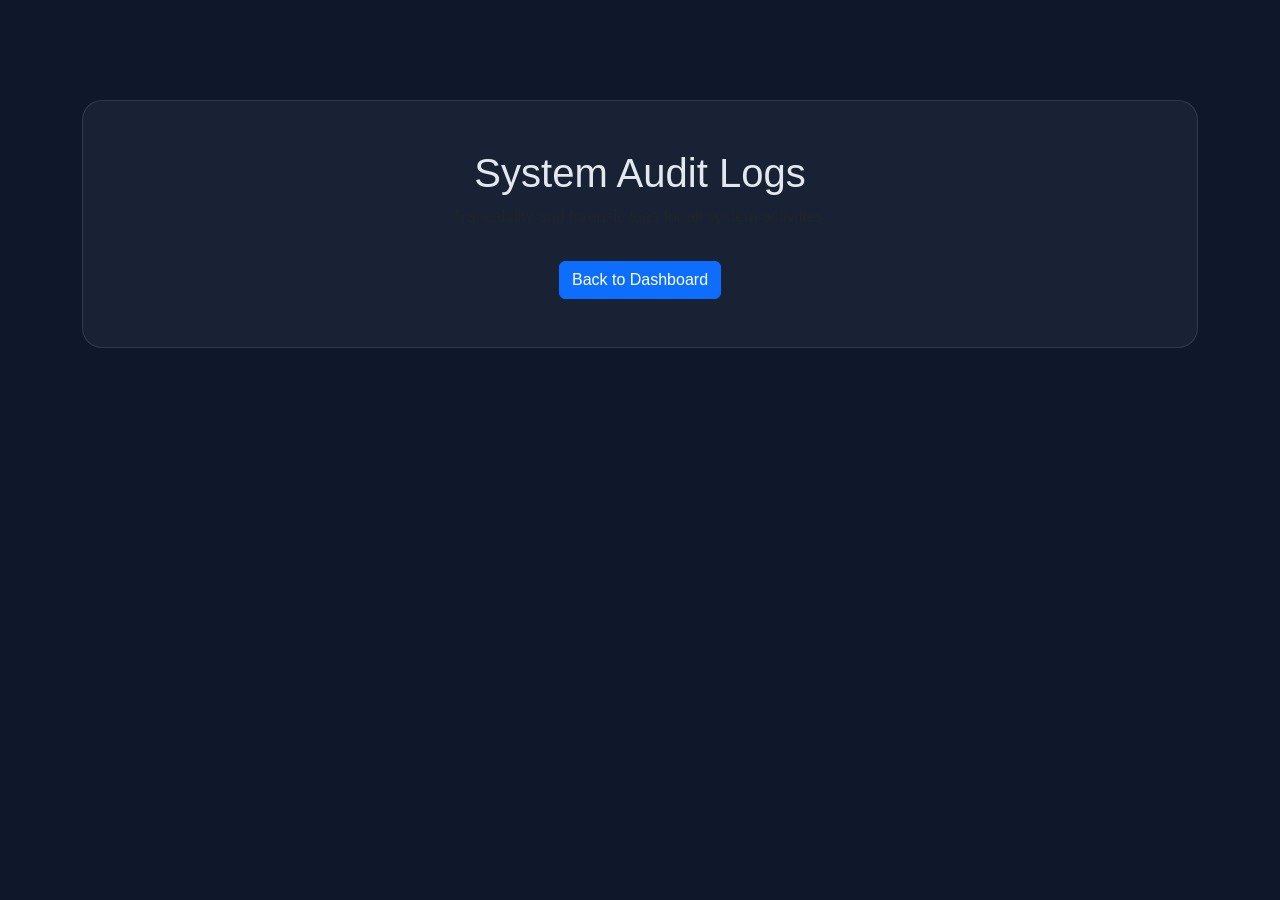
==== src/main/resources/templates/audit-logs.html @ 0bd83003 "Enhance dashboard scanning and navigation" ====
<!DOCTYPE html>
<html xmlns:th="http://www.thymeleaf.org">
<head>
    <meta charset="UTF-8">
    <title>Audit Logs - Enterprise Fraud Intelligence</title>
    <link href="https://cdn.jsdelivr.net/npm/bootstrap@5.3.0/dist/css/bootstrap.min.css" rel="stylesheet">
    <style>
        body { background-color: #0f172a; color: #e2e8f0; font-family: 'Plus Jakarta Sans', sans-serif; }
        .container { margin-top: 100px; text-align: center; }
        .glass-panel { background: rgba(30, 41, 59, 0.7); padding: 3rem; border-radius: 20px; border: 1px solid rgba(255, 255, 255, 0.1); }
    </style>
</head>
<body>
    <div class="container">
        <div class="glass-panel">
            <h1>System Audit Logs</h1>
            <p class="text-muted">Traceability and forensic logs for all system activities.</p>
            <a href="/dashboard" class="btn btn-primary mt-3">Back to Dashboard</a>
        </div>
    </div>
</body>
</html>
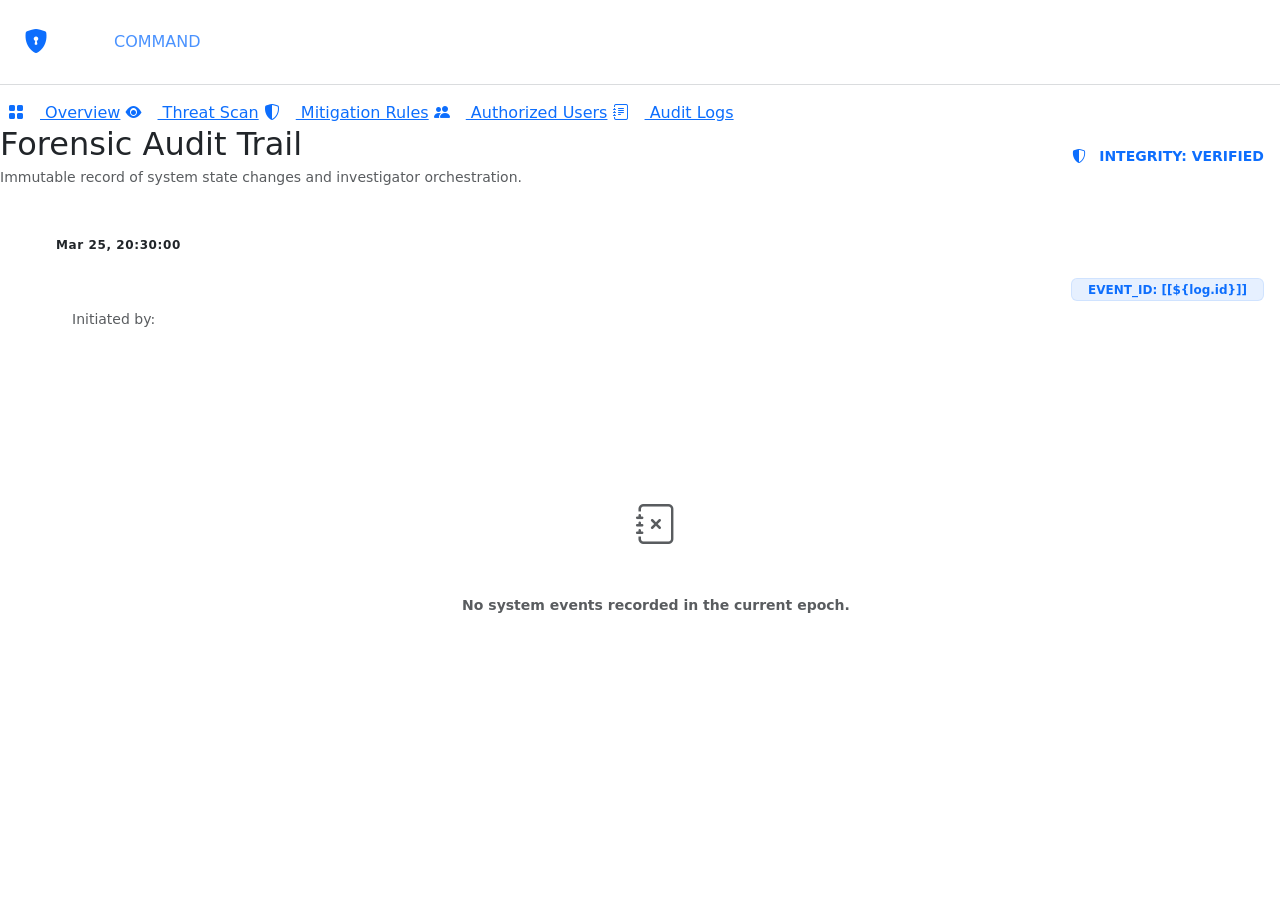
==== commit be6075f3: "feat: complete full platform responsive optimization" ====
--- a/src/main/resources/templates/audit-logs.html
+++ b/src/main/resources/templates/audit-logs.html
@@ -2,21 +2,132 @@
 <html xmlns:th="http://www.thymeleaf.org">
 <head>
     <meta charset="UTF-8">
-    <title>Audit Logs - Enterprise Fraud Intelligence</title>
+    <meta name="viewport" content="width=device-width, initial-scale=1.0">
+    <title>Audit Logs | Cyber-Command</title>
     <link href="https://cdn.jsdelivr.net/npm/bootstrap@5.3.0/dist/css/bootstrap.min.css" rel="stylesheet">
+    <link href="https://cdn.jsdelivr.net/npm/bootstrap-icons@1.10.5/font/bootstrap-icons.css" rel="stylesheet">
+    <link href="https://fonts.googleapis.com/css2?family=Plus+Jakarta+Sans:wght@300;400;500;600;700;800&display=swap" rel="stylesheet">
+    <link rel="stylesheet" th:href="@{/css/cyber-command.css}">
     <style>
-        body { background-color: #0f172a; color: #e2e8f0; font-family: 'Plus Jakarta Sans', sans-serif; }
-        .container { margin-top: 100px; text-align: center; }
-        .glass-panel { background: rgba(30, 41, 59, 0.7); padding: 3rem; border-radius: 20px; border: 1px solid rgba(255, 255, 255, 0.1); }
+        .audit-timeline {
+            position: relative;
+            padding-left: 2rem;
+        }
+        .audit-timeline::before {
+            content: '';
+            position: absolute;
+            left: 0;
+            top: 0;
+            bottom: 0;
+            width: 2px;
+            background: linear-gradient(to bottom, var(--cyber-blue), transparent);
+            opacity: 0.3;
+        }
+        .log-entry {
+            position: relative;
+            margin-bottom: 2.5rem;
+            padding-left: 1.5rem;
+        }
+        .log-entry::before {
+            content: '';
+            position: absolute;
+            left: -2.35rem;
+            top: 0.25rem;
+            width: 12px;
+            height: 12px;
+            border-radius: 50%;
+            background: var(--bg-deep);
+            border: 2px solid var(--cyber-blue);
+            box-shadow: 0 0 10px var(--cyber-blue-glow);
+            z-index: 2;
+        }
+        .log-time {
+            font-size: 0.75rem;
+            color: var(--cyber-blue);
+            font-weight: 800;
+            letter-spacing: 0.05em;
+            margin-bottom: 0.5rem;
+            display: block;
+        }
     </style>
 </head>
 <body>
-    <div class="container">
-        <div class="glass-panel">
-            <h1>System Audit Logs</h1>
-            <p class="text-muted">Traceability and forensic logs for all system activities.</p>
-            <a href="/dashboard" class="btn btn-primary mt-3">Back to Dashboard</a>
+    <aside class="cyber-sidebar" id="sidebar">
+        <button class="sidebar-toggle d-lg-none" id="sidebarToggle">
+            <i class="bi bi-list"></i>
+        </button>
+        <div class="p-4 border-bottom border-secondary border-opacity-25 mb-3">
+            <a href="/dashboard" class="text-white text-decoration-none fw-800 d-flex align-items-center">
+                <i class="bi bi-shield-lock-fill me-2 fs-4 text-primary"></i> 
+                <span>CYBER <span class="text-primary text-opacity-75">COMMAND</span></span>
+            </a>
         </div>
-    </div>
+        <nav class="px-2">
+            <a href="/dashboard" class="nav-link-cyber"><i class="bi bi-grid-fill me-3"></i> Overview</a>
+            <a href="/threat-scan" class="nav-link-cyber"><i class="bi bi-eye-fill me-3"></i> Threat Scan</a>
+            <a href="/mitigation-rules" class="nav-link-cyber"><i class="bi bi-shield-shaded me-3"></i> Mitigation Rules</a>
+            <a href="/authorized-users" class="nav-link-cyber"><i class="bi bi-people-fill me-3"></i> Authorized Users</a>
+            <a href="/audit-logs" class="nav-link-cyber active"><i class="bi bi-journal-text me-3"></i> Audit Logs</a>
+        </nav>
+    </aside>
+
+    <!-- Sidebar overlay for mobile -->
+    <div class="sidebar-overlay" id="sidebarOverlay"></div>
+
+    <!-- Main Content -->
+    <main class="main-content">
+        <div class="d-flex justify-content-between align-items-center mb-5">
+            <div>
+                <h2 class="fw-800 mb-1">Forensic Audit Trail</h2>
+                <p class="text-muted small mb-0">Immutable record of system state changes and investigator orchestration.</p>
+            </div>
+            <div class="glass-card py-2 px-3 fw-bold small text-primary" style="padding: 0.5rem 1rem !important; border-radius: 12px;">
+                <i class="bi bi-shield-shaded me-2"></i> INTEGRITY: VERIFIED
+            </div>
+        </div>
+
+        <div class="glass-card">
+            <div class="audit-timeline">
+                <div th:each="log : ${logs}" class="log-entry">
+                    <span class="log-time" th:text="${#temporals.format(log.timestamp, 'MMM dd, HH:mm:ss')}">Mar 25, 20:30:00</span>
+                    <div class="glass-card bg-white bg-opacity-5 p-3 border-0 rounded-4">
+                        <div class="d-flex justify-content-between align-items-center mb-2">
+                            <h6 class="fw-800 mb-0 text-white" th:text="${log.action}">SCAN_EXECUTED</h6>
+                            <span class="badge bg-primary bg-opacity-10 text-primary border border-primary border-opacity-10 px-3">EVENT_ID: [[${log.id}]]</span>
+                        </div>
+                        <div class="text-muted small mb-3">
+                            Initiated by: <span class="text-white fw-bold" th:text="${log.performedBy}">system_kernel</span>
+                        </div>
+                        <p class="small text-white-50 mb-0" style="font-family: 'JetBrains Mono', monospace;" th:text="${log.details}">Neural heuristic analysis triggered for remote endpoint payload.</p>
+                    </div>
+                </div>
+
+                <div th:if="${#lists.isEmpty(logs)}" class="text-center py-5">
+                    <div class="glass-card bg-white bg-opacity-5 border-0 d-inline-block p-4 rounded-circle mb-3">
+                        <i class="bi bi-journal-x text-muted fs-1"></i>
+                    </div>
+                    <p class="text-muted small fw-bold">No system events recorded in the current epoch.</p>
+                </div>
+            </div>
+        </div>
+    </main>
+
+    <script src="https://cdn.jsdelivr.net/npm/bootstrap@5.3.0/dist/js/bootstrap.bundle.min.js"></script>
+    <script>
+        // Sidebar mobile toggle
+        const sidebarEl = document.getElementById('sidebar');
+        const overlayEl = document.getElementById('sidebarOverlay');
+        const toggleBtn = document.getElementById('sidebarToggle');
+        
+        toggleBtn?.addEventListener('click', () => {
+            sidebarEl.classList.toggle('show');
+            overlayEl.classList.toggle('active');
+        });
+        
+        overlayEl?.addEventListener('click', () => {
+            sidebarEl.classList.remove('show');
+            overlayEl.classList.remove('active');
+        });
+    </script>
 </body>
 </html>
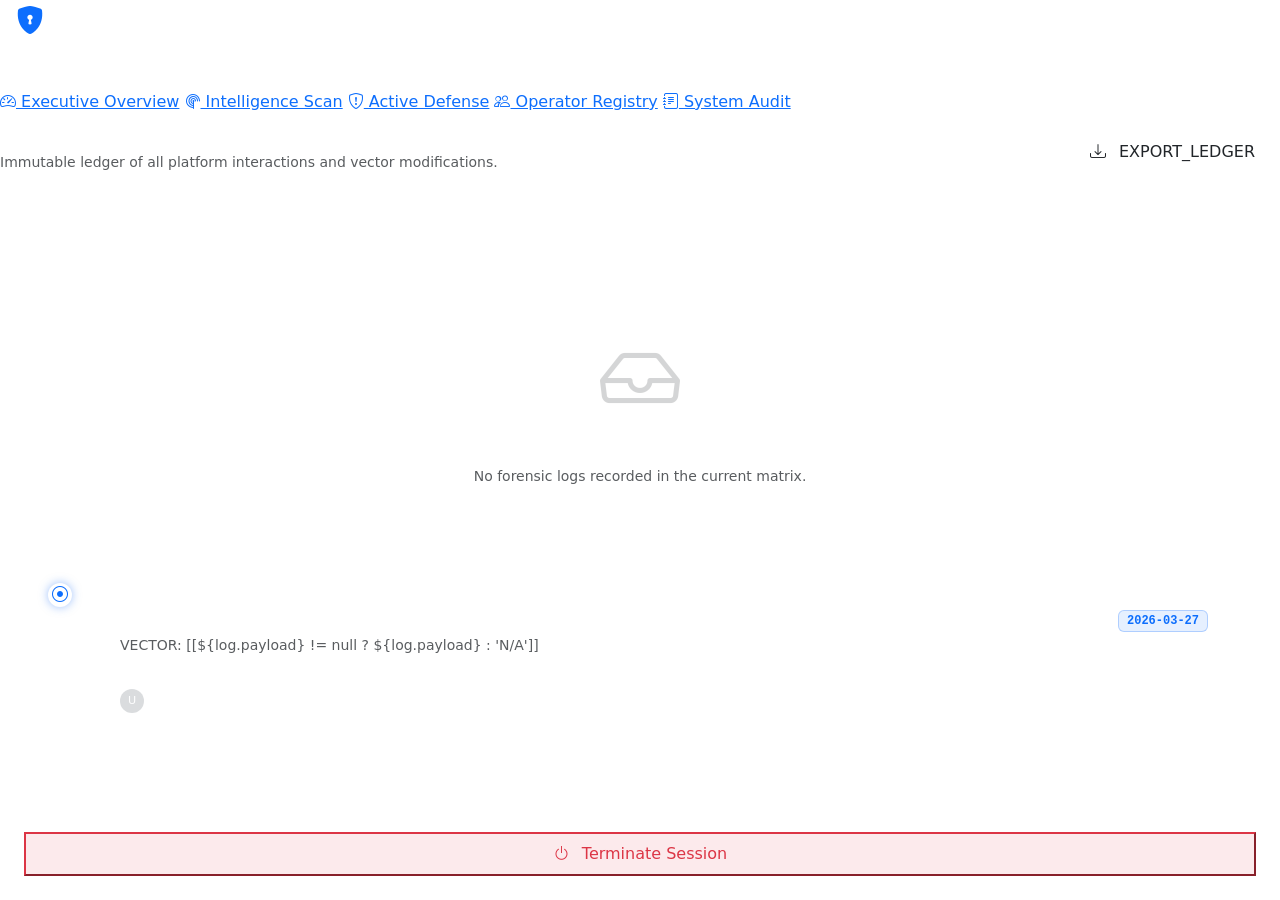
==== commit 36b9b22c: "feat: complete UI/UX enterprise redesign with CEO imagery, advanced dashboard charts, split-screen a" ====
--- a/src/main/resources/templates/audit-logs.html
+++ b/src/main/resources/templates/audit-logs.html
@@ -3,131 +3,123 @@
 <head>
     <meta charset="UTF-8">
     <meta name="viewport" content="width=device-width, initial-scale=1.0">
-    <title>Audit Logs | Cyber-Command</title>
+    <title>System Audit | CYBER-COMMAND</title>
     <link href="https://cdn.jsdelivr.net/npm/bootstrap@5.3.0/dist/css/bootstrap.min.css" rel="stylesheet">
     <link href="https://cdn.jsdelivr.net/npm/bootstrap-icons@1.10.5/font/bootstrap-icons.css" rel="stylesheet">
-    <link href="https://fonts.googleapis.com/css2?family=Plus+Jakarta+Sans:wght@300;400;500;600;700;800&display=swap" rel="stylesheet">
     <link rel="stylesheet" th:href="@{/css/cyber-command.css}">
     <style>
-        .audit-timeline {
+        .timeline {
             position: relative;
-            padding-left: 2rem;
+            padding-left: 3rem;
+            margin-top: 2rem;
         }
-        .audit-timeline::before {
+        .timeline::before {
             content: '';
             position: absolute;
-            left: 0;
+            left: 11px;
             top: 0;
             bottom: 0;
             width: 2px;
-            background: linear-gradient(to bottom, var(--cyber-blue), transparent);
-            opacity: 0.3;
+            background: linear-gradient(180deg, var(--accent-blue) 0%, rgba(59, 130, 246, 0.1) 100%);
         }
-        .log-entry {
+        .timeline-item {
             position: relative;
-            margin-bottom: 2.5rem;
-            padding-left: 1.5rem;
+            margin-bottom: 2rem;
         }
-        .log-entry::before {
-            content: '';
+        .timeline-dot {
             position: absolute;
-            left: -2.35rem;
-            top: 0.25rem;
-            width: 12px;
-            height: 12px;
+            left: -3rem;
+            width: 24px;
+            height: 24px;
             border-radius: 50%;
-            background: var(--bg-deep);
-            border: 2px solid var(--cyber-blue);
-            box-shadow: 0 0 10px var(--cyber-blue-glow);
-            z-index: 2;
-        }
-        .log-time {
-            font-size: 0.75rem;
-            color: var(--cyber-blue);
-            font-weight: 800;
-            letter-spacing: 0.05em;
-            margin-bottom: 0.5rem;
-            display: block;
+            background: var(--bg-dark);
+            border: 2px solid var(--accent-blue);
+            box-shadow: 0 0 10px rgba(59, 130, 246, 0.5);
+            display: flex;
+            align-items: center;
+            justify-content: center;
         }
     </style>
 </head>
-<body>
-    <aside class="cyber-sidebar" id="sidebar">
-        <button class="sidebar-toggle d-lg-none" id="sidebarToggle">
-            <i class="bi bi-list"></i>
-        </button>
-        <div class="p-4 border-bottom border-secondary border-opacity-25 mb-3">
-            <a href="/dashboard" class="text-white text-decoration-none fw-800 d-flex align-items-center">
-                <i class="bi bi-shield-lock-fill me-2 fs-4 text-primary"></i> 
-                <span>CYBER <span class="text-primary text-opacity-75">COMMAND</span></span>
-            </a>
-        </div>
-        <nav class="px-2">
-            <a href="/dashboard" class="nav-link-cyber"><i class="bi bi-grid-fill me-3"></i> Overview</a>
-            <a href="/threat-scan" class="nav-link-cyber"><i class="bi bi-eye-fill me-3"></i> Threat Scan</a>
-            <a href="/mitigation-rules" class="nav-link-cyber"><i class="bi bi-shield-shaded me-3"></i> Mitigation Rules</a>
-            <a href="/authorized-users" class="nav-link-cyber"><i class="bi bi-people-fill me-3"></i> Authorized Users</a>
-            <a href="/audit-logs" class="nav-link-cyber active"><i class="bi bi-journal-text me-3"></i> Audit Logs</a>
-        </nav>
-    </aside>
+<body class="fade-in">
 
-    <!-- Sidebar overlay for mobile -->
-    <div class="sidebar-overlay" id="sidebarOverlay"></div>
+    <div class="app-wrapper">
+        <!-- Sidebar -->
+        <aside class="sidebar">
+            <div class="d-flex align-items-center gap-3 mb-5 px-3">
+                <i class="bi bi-shield-lock-fill text-primary fs-3"></i>
+                <span class="fs-4 fw-800 text-white" style="letter-spacing: -1px;">CYBER-COMMAND</span>
+            </div>
+            <nav>
+                <a th:href="@{/dashboard}" class="nav-item"><i class="bi bi-speedometer2"></i> Executive Overview</a>
+                <a th:href="@{/threat-scan}" class="nav-item"><i class="bi bi-radar"></i> Intelligence Scan</a>
+                <a th:href="@{/mitigation-rules}" class="nav-item"><i class="bi bi-shield-exclamation"></i> Active Defense</a>
+                <a th:href="@{/authorized-users}" class="nav-item"><i class="bi bi-people"></i> Operator Registry</a>
+                <a th:href="@{/audit-logs}" class="nav-item active"><i class="bi bi-journal-text"></i> System Audit</a>
+            </nav>
+            <div class="position-absolute bottom-0 start-0 w-100 p-4">
+                <form th:action="@{/logout}" method="post">
+                    <button type="submit" class="btn-outline w-100 py-2 border-danger text-danger bg-danger bg-opacity-10 border-opacity-20 fs-7">
+                        <i class="bi bi-power me-2"></i> Terminate Session
+                    </button>
+                </form>
+            </div>
+        </aside>
 
-    <!-- Main Content -->
-    <main class="main-content">
-        <div class="d-flex justify-content-between align-items-center mb-5">
-            <div>
-                <h2 class="fw-800 mb-1">Forensic Audit Trail</h2>
-                <p class="text-muted small mb-0">Immutable record of system state changes and investigator orchestration.</p>
-            </div>
-            <div class="glass-card py-2 px-3 fw-bold small text-primary" style="padding: 0.5rem 1rem !important; border-radius: 12px;">
-                <i class="bi bi-shield-shaded me-2"></i> INTEGRITY: VERIFIED
-            </div>
-        </div>
+        <!-- Main Workspace -->
+        <main class="main-content">
+            <header class="d-flex justify-content-between align-items-center mb-5">
+                <div>
+                    <h2 class="fw-800 text-white m-0">Forensic Audit Trail</h2>
+                    <p class="text-muted small">Immutable ledger of all platform interactions and vector modifications.</p>
+                </div>
+                <!-- Export button for premium feel -->
+                <button class="btn btn-outline border-white border-opacity-25 bg-white bg-opacity-5 rounded-pill fs-6 px-4 py-2">
+                    <i class="bi bi-download me-2"></i> EXPORT_LEDGER
+                </button>
+            </header>
 
-        <div class="glass-card">
-            <div class="audit-timeline">
-                <div th:each="log : ${logs}" class="log-entry">
-                    <span class="log-time" th:text="${#temporals.format(log.timestamp, 'MMM dd, HH:mm:ss')}">Mar 25, 20:30:00</span>
-                    <div class="glass-card bg-white bg-opacity-5 p-3 border-0 rounded-4">
-                        <div class="d-flex justify-content-between align-items-center mb-2">
-                            <h6 class="fw-800 mb-0 text-white" th:text="${log.action}">SCAN_EXECUTED</h6>
-                            <span class="badge bg-primary bg-opacity-10 text-primary border border-primary border-opacity-10 px-3">EVENT_ID: [[${log.id}]]</span>
-                        </div>
-                        <div class="text-muted small mb-3">
-                            Initiated by: <span class="text-white fw-bold" th:text="${log.performedBy}">system_kernel</span>
-                        </div>
-                        <p class="small text-white-50 mb-0" style="font-family: 'JetBrains Mono', monospace;" th:text="${log.details}">Neural heuristic analysis triggered for remote endpoint payload.</p>
-                    </div>
+            <div class="glass-card p-5">
+                
+                <div th:if="${#lists.isEmpty(logs)}" class="text-center py-5">
+                    <i class="bi bi-inbox text-muted display-1 mb-3 opacity-25"></i>
+                    <h4 class="text-white fw-700">AWAITING_TELEMETRY</h4>
+                    <p class="text-muted mono small">No forensic logs recorded in the current matrix.</p>
                 </div>
 
-                <div th:if="${#lists.isEmpty(logs)}" class="text-center py-5">
-                    <div class="glass-card bg-white bg-opacity-5 border-0 d-inline-block p-4 rounded-circle mb-3">
-                        <i class="bi bi-journal-x text-muted fs-1"></i>
+                <div class="timeline" th:unless="${#lists.isEmpty(logs)}">
+                    
+                    <div class="timeline-item" th:each="log : ${logs}">
+                        <div class="timeline-dot">
+                            <i class="bi bi-record-circle text-primary fs-6"></i>
+                        </div>
+                        <div class="glass-card p-4 mx-0" style="background: rgba(255,255,255,0.02); border-color: rgba(255,255,255,0.05);">
+                            <div class="d-flex justify-content-between align-items-start mb-3">
+                                <div>
+                                    <div class="d-flex align-items-center gap-2 mb-1">
+                                        <div class="pulse-active" style="width: 6px; height: 6px;"></div>
+                                        <h5 class="fw-800 text-white m-0" th:text="${log.action}">SCAN_EXECUTED</h5>
+                                    </div>
+                                    <div class="mono small text-muted">VECTOR: [[${log.payload} != null ? ${log.payload} : 'N/A']]</div>
+                                </div>
+                                <div class="text-end">
+                                    <div class="badge bg-primary bg-opacity-10 text-primary border border-primary border-opacity-25 px-2 py-1 mb-1 fw-700 font-monospace small"
+                                         th:text="${#temporals.format(log.timestamp, 'yyyy-MM-dd HH:mm:ss')}">2026-03-27</div>
+                                </div>
+                            </div>
+                            
+                            <div class="d-flex align-items-center gap-3 mt-3 pt-3 border-top border-white border-opacity-5">
+                                <div class="rounded-circle bg-secondary bg-opacity-25 text-white fw-800 d-flex align-items-center justify-content-center" style="width: 24px; height: 24px; font-size: 0.7rem;" th:text="${#strings.toUpperCase(#strings.substring(log.performedBy,0,1))}">U</div>
+                                <span class="text-white-50 small fw-600">OPERATOR: <span class="text-white" th:text="${log.performedBy}">user</span></span>
+                            </div>
+                        </div>
                     </div>
-                    <p class="text-muted small fw-bold">No system events recorded in the current epoch.</p>
+
                 </div>
             </div>
-        </div>
-    </main>
+        </main>
+    </div>
 
     <script src="https://cdn.jsdelivr.net/npm/bootstrap@5.3.0/dist/js/bootstrap.bundle.min.js"></script>
-    <script>
-        // Sidebar mobile toggle
-        const sidebarEl = document.getElementById('sidebar');
-        const overlayEl = document.getElementById('sidebarOverlay');
-        const toggleBtn = document.getElementById('sidebarToggle');
-        
-        toggleBtn?.addEventListener('click', () => {
-            sidebarEl.classList.toggle('show');
-            overlayEl.classList.toggle('active');
-        });
-        
-        overlayEl?.addEventListener('click', () => {
-            sidebarEl.classList.remove('show');
-            overlayEl.classList.remove('active');
-        });
-    </script>
 </body>
 </html>
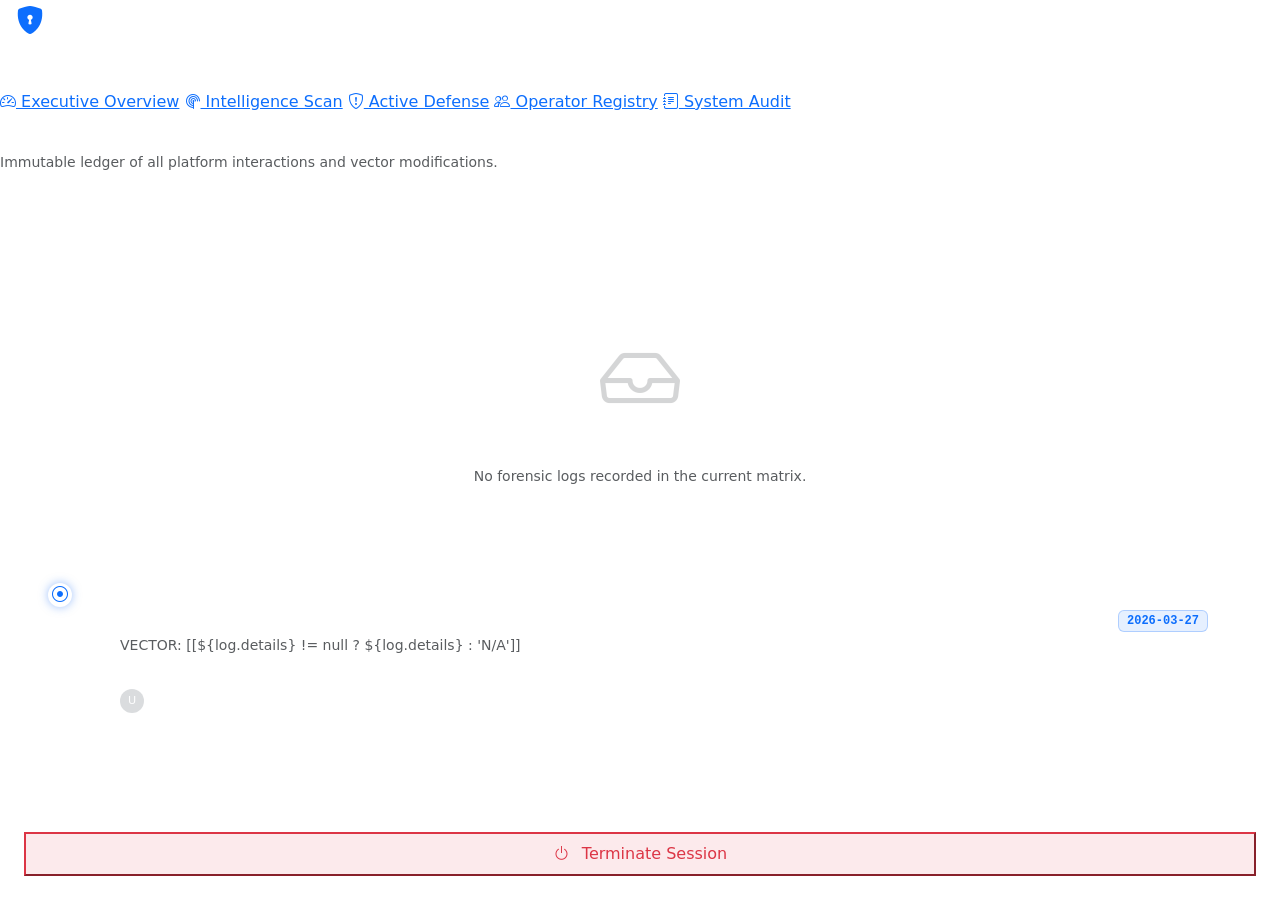
==== commit 10c8625d: "fix: resolve bootstrap background opacity rendering bug on transparent buttons" ====
--- a/src/main/resources/templates/audit-logs.html
+++ b/src/main/resources/templates/audit-logs.html
@@ -74,7 +74,7 @@
                     <p class="text-muted small">Immutable ledger of all platform interactions and vector modifications.</p>
                 </div>
                 <!-- Export button for premium feel -->
-                <button class="btn btn-outline border-white border-opacity-25 bg-white bg-opacity-5 rounded-pill fs-6 px-4 py-2">
+                <button class="btn btn-outline border-white border-opacity-25 rounded-pill fs-6 px-4 py-2 text-white">
                     <i class="bi bi-download me-2"></i> EXPORT_LEDGER
                 </button>
             </header>
@@ -100,7 +100,7 @@
                                         <div class="pulse-active" style="width: 6px; height: 6px;"></div>
                                         <h5 class="fw-800 text-white m-0" th:text="${log.action}">SCAN_EXECUTED</h5>
                                     </div>
-                                    <div class="mono small text-muted">VECTOR: [[${log.payload} != null ? ${log.payload} : 'N/A']]</div>
+                                    <div class="mono small text-muted">VECTOR: [[${log.details} != null ? ${log.details} : 'N/A']]</div>
                                 </div>
                                 <div class="text-end">
                                     <div class="badge bg-primary bg-opacity-10 text-primary border border-primary border-opacity-25 px-2 py-1 mb-1 fw-700 font-monospace small"
@@ -109,7 +109,7 @@
                             </div>
                             
                             <div class="d-flex align-items-center gap-3 mt-3 pt-3 border-top border-white border-opacity-5">
-                                <div class="rounded-circle bg-secondary bg-opacity-25 text-white fw-800 d-flex align-items-center justify-content-center" style="width: 24px; height: 24px; font-size: 0.7rem;" th:text="${#strings.toUpperCase(#strings.substring(log.performedBy,0,1))}">U</div>
+                                <div class="rounded-circle bg-secondary bg-opacity-25 text-white fw-800 d-flex align-items-center justify-content-center" style="width: 24px; height: 24px; font-size: 0.7rem;" th:text="${log.performedBy != null and #strings.length(log.performedBy) > 0 ? #strings.substring(log.performedBy,0,1).toUpperCase() : 'U'}">U</div>
                                 <span class="text-white-50 small fw-600">OPERATOR: <span class="text-white" th:text="${log.performedBy}">user</span></span>
                             </div>
                         </div>
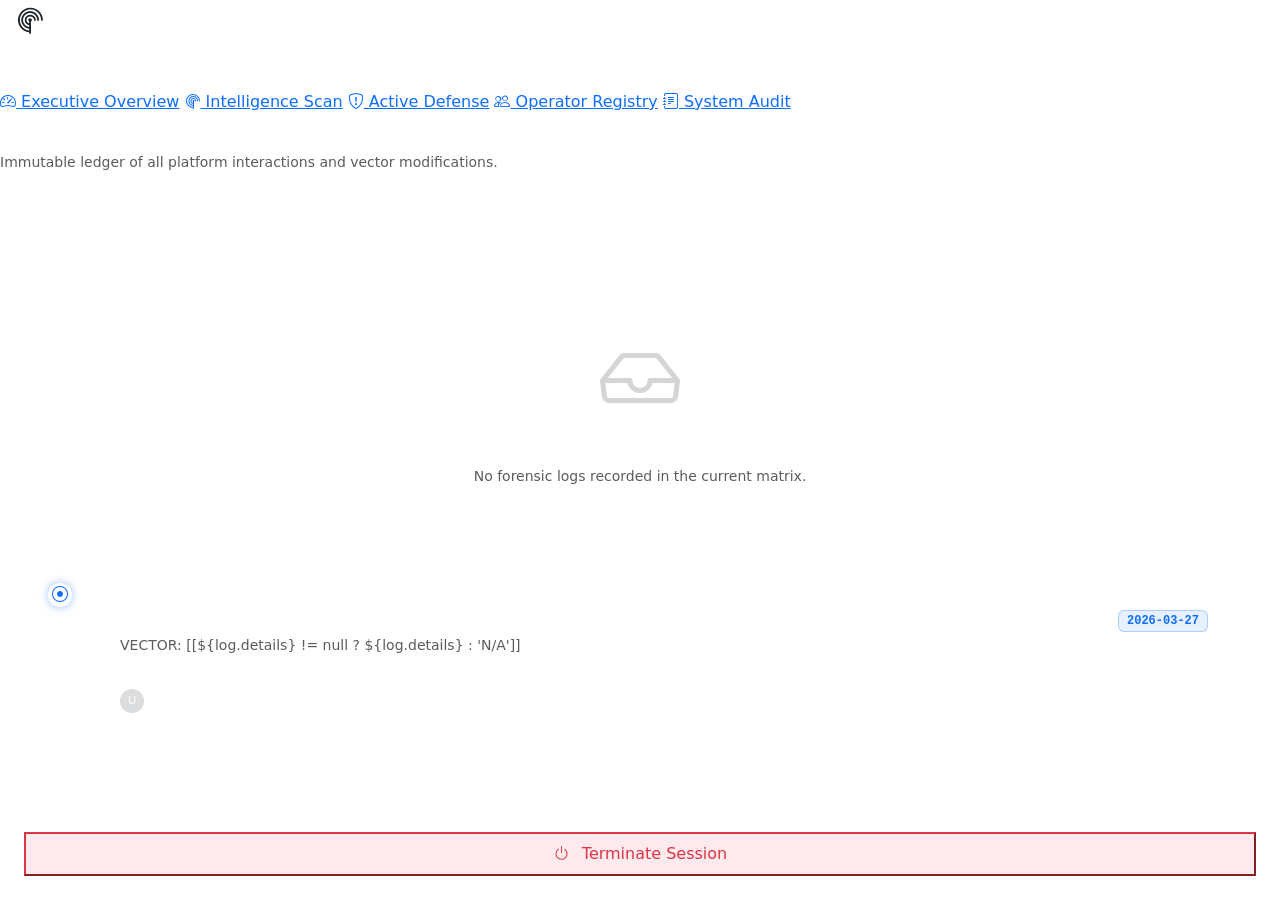
==== commit 5332a282: "feat: Final VORTEX-PRIMUS Masterpiece Renovation" ====
--- a/src/main/resources/templates/audit-logs.html
+++ b/src/main/resources/templates/audit-logs.html
@@ -3,10 +3,10 @@
 <head>
     <meta charset="UTF-8">
     <meta name="viewport" content="width=device-width, initial-scale=1.0">
-    <title>System Audit | CYBER-COMMAND</title>
+    <title>System Audit | VORTEX-PRIMUS</title>
     <link href="https://cdn.jsdelivr.net/npm/bootstrap@5.3.0/dist/css/bootstrap.min.css" rel="stylesheet">
     <link href="https://cdn.jsdelivr.net/npm/bootstrap-icons@1.10.5/font/bootstrap-icons.css" rel="stylesheet">
-    <link rel="stylesheet" th:href="@{/css/cyber-command.css}">
+    <link rel="stylesheet" th:href="@{/css/vortex-primus.css}">
     <style>
         .timeline {
             position: relative;
@@ -47,8 +47,8 @@
         <!-- Sidebar -->
         <aside class="sidebar">
             <div class="d-flex align-items-center gap-3 mb-5 px-3">
-                <i class="bi bi-shield-lock-fill text-primary fs-3"></i>
-                <span class="fs-4 fw-800 text-white" style="letter-spacing: -1px;">CYBER-COMMAND</span>
+                <i class="bi bi-radar text-cyan fs-3"></i>
+                <span class="fs-4 fw-800 text-white" style="letter-spacing: -1px;">VORTEX-PRIMUS</span>
             </div>
             <nav>
                 <a th:href="@{/dashboard}" class="nav-item"><i class="bi bi-speedometer2"></i> Executive Overview</a>
